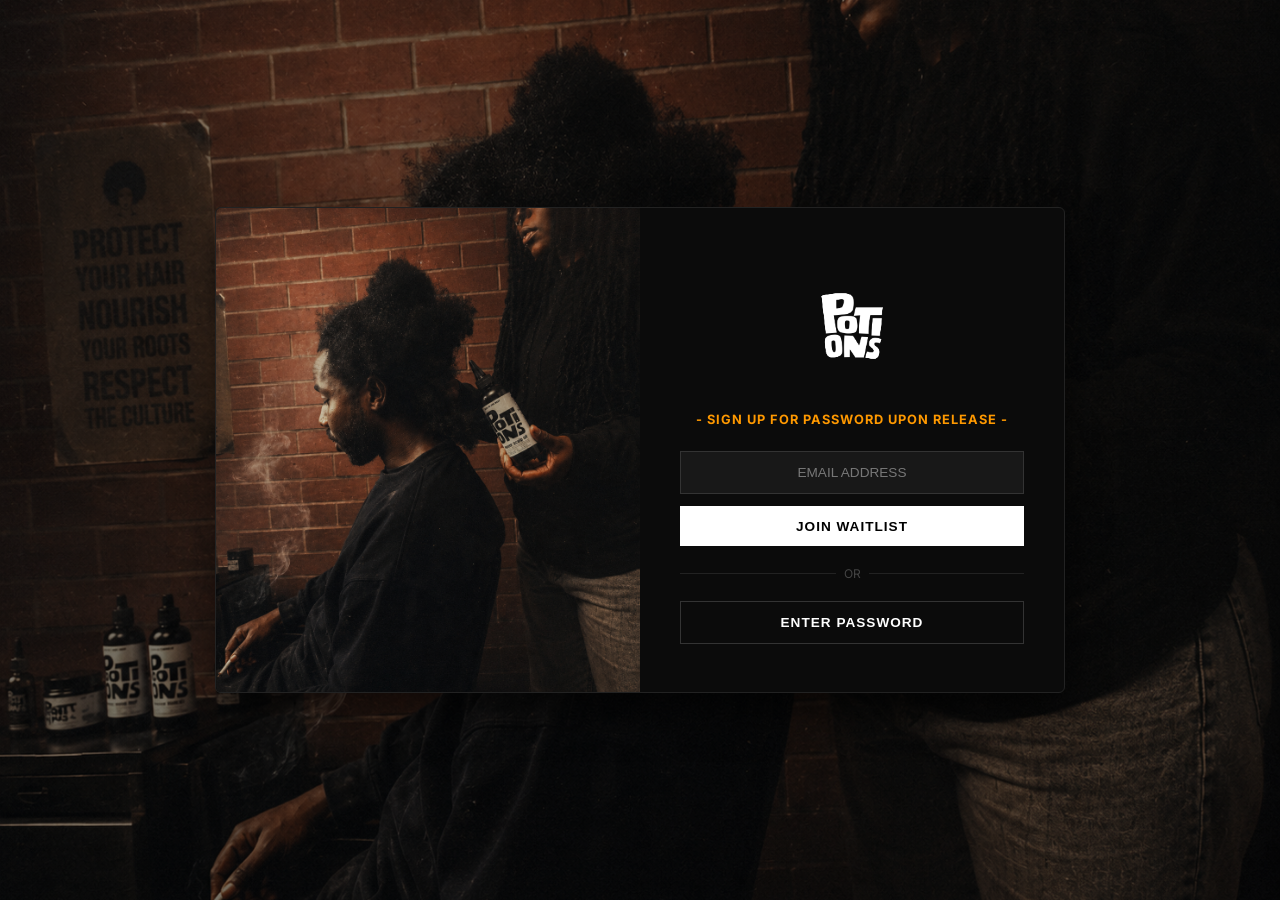
==== password.html @ b973c42d "Rename password6.html to password.html" ====
<!DOCTYPE html>
<html lang="en">
<head>
    <meta charset="UTF-8">
    <meta name="viewport" content="width=device-width, initial-scale=1.0">
    <title>POTIONS — Private Access</title>
    <link href="https://fonts.googleapis.com/css2?family=Inter:wght@400;700&family=Syne:wght@800;900&display=swap" rel="stylesheet">
    <link rel="stylesheet" href="style.css">
    <style>
      body {
        margin: 0;
        padding: 0;
        min-height: 100vh;
        display: flex;
        align-items: center;
        justify-content: center;
        background: url('scalp-main.jpg') center/cover no-repeat;
        position: relative;
        font-family: 'Inter', sans-serif;
      }

      /* Dark background veil */
      body::before {
        content: '';
        position: absolute;
        top: 0;
        left: 0;
        width: 100%;
        height: 100%;
        background: rgba(0, 0, 0, 0.4);
        z-index: 1;
      }

      /* Split container: Image left, Form right */
      .pass-card {
        position: relative;
        z-index: 2;
        background-color: #0b0b0b;
        border: 1px solid #222;
        max-width: 850px;
        width: 90%;
        display: grid;
        grid-template-columns: 1fr 1fr;
        border-radius: 6px;
        overflow: hidden;
        box-shadow: 0 20px 40px rgba(0,0,0,0.6);
      }

      .card-image-side {
        background: url('scalp-main.jpg') center/cover no-repeat;
        min-height: 400px;
      }

      .card-form-side {
        padding: 3rem 2.5rem;
        display: flex;
        flex-direction: column;
        justify-content: center;
        align-items: center;
        text-align: center;
      }

      .brand-logo {
        max-width: 140px;
        height: auto;
        margin: 0 auto 1rem auto; /* CENTERED LOGO */
        display: block;
      }

      .brand-sub {
        font-size: 0.8rem;
        color: #ff9900;
        margin-bottom: 1.5rem;
        letter-spacing: 1px;
        text-transform: uppercase;
        font-weight: 700;
      }

      .pass-form {
        width: 100%;
        display: flex;
        flex-direction: column;
        gap: 0.75rem;
      }

      .pass-input {
        width: 100%;
        padding: 0.8rem 1rem;
        background: #181818;
        border: 1px solid #333;
        color: #fff;
        font-size: 0.85rem;
        text-align: center;
        box-sizing: border-box;
      }

      .pass-input::placeholder {
        color: #777;
      }

      .pass-btn {
        width: 100%;
        padding: 0.8rem 1rem;
        background: #ffffff;
        color: #000000;
        border: none;
        font-weight: 700;
        cursor: pointer;
        text-transform: uppercase;
        letter-spacing: 1px;
        font-size: 0.85rem;
        transition: opacity 0.2s ease;
      }

      .pass-btn:hover {
        opacity: 0.9;
      }

      .pass-btn.alt {
        background: transparent;
        color: #fff;
        border: 1px solid #333;
      }

      .divider {
        width: 100%;
        display: flex;
        align-items: center;
        text-align: center;
        margin: 1.25rem 0;
        color: #444;
        font-size: 0.75rem;
      }

      .divider::before, .divider::after {
        content: '';
        flex: 1;
        border-bottom: 1px solid #222;
      }

      .divider span {
        padding: 0 0.5rem;
      }

      .error-msg {
        color: #ff4d4d;
        font-size: 0.75rem;
        margin: 0;
        display: none;
      }

      /* Mobile responsiveness */
      @media (max-width: 650px) {
        .pass-card {
          grid-template-columns: 1fr;
        }
        .card-image-side {
          min-height: 200px;
        }
      }
    </style>
</head>
<body>

    <div class="pass-card">
      
      <!-- LEFT SIDE: LIFESTYLE IMAGE -->
      <div class="card-image-side"></div>

      <!-- RIGHT SIDE: FORM CONTENT -->
      <div class="card-form-side">
        <!-- MODE 1: EMAIL CAPTURE (DEFAULT) -->
        <div id="waitlist-mode" style="width: 100%;">
          <img src="potions-logo.png" alt="POTIONS Logo" class="brand-logo">
          <p class="brand-sub">- sign up for password upon release -</p>

          <form action="YOUR_GOOGLE_FORM_URL_HERE" method="POST" target="_blank" class="pass-form">
            <input type="email" name="entry.YOUR_ENTRY_ID" placeholder="EMAIL ADDRESS" required class="pass-input">
            <button type="submit" class="pass-btn">JOIN WAITLIST</button>
          </form>

          <div class="divider"><span>OR</span></div>

          <button type="button" id="btn-show-pass" class="pass-btn alt">ENTER PASSWORD</button>
        </div>

        <!-- MODE 2: PASSWORD ACCESS -->
        <div id="password-mode" style="display: none; width: 100%;">
          <img src="potions-logo_2.jpg" alt="POTIONS Logo" class="brand-logo">
          <p class="brand-sub">ENTER PASSWORD TO UNLOCK</p>

          <form id="pass-form" class="pass-form">
            <input type="password" id="pass-input" placeholder="ENTER PASSWORD" required class="pass-input">
            <p id="pass-error" class="error-msg">INVALID PASSWORD</p>
            <button type="submit" class="pass-btn">ENTER SITE</button>
          </form>

          <div class="divider"><span>OR</span></div>

          <button type="button" id="btn-show-waitlist" class="pass-btn alt">BACK TO WAITLIST</button>
        </div>
      </div>

    </div>

    <script>
      const SITE_PASSWORD = "POTIONS2026";

      const waitlistMode = document.getElementById('waitlist-mode');
      const passMode     = document.getElementById('password-mode');
      const btnShowPass  = document.getElementById('btn-show-pass');
      const btnShowWait  = document.getElementById('btn-show-waitlist');
      const passForm     = document.getElementById('pass-form');
      const passInput    = document.getElementById('pass-input');
      const passError    = document.getElementById('pass-error');

      btnShowPass.addEventListener('click', () => {
        waitlistMode.style.display = 'none';
        passMode.style.display = 'block';
      });

      btnShowWait.addEventListener('click', () => {
        passMode.style.display = 'none';
        waitlistMode.style.display = 'block';
      });

      passForm.addEventListener('submit', (e) => {
        e.preventDefault();
        if (passInput.value === SITE_PASSWORD) {
          sessionStorage.setItem('siteUnlocked', 'true');
          window.location.href = 'index.html';
        } else {
          passError.style.display = 'block';
        }
      });
    </script>
</body>
</html>
---- style.css ----
/* --- DESIGN SYSTEM (STREETWEAR / RAW DARK THEME) --- */
:root {
    --accent-orange: #ff832a;
    --bg-dark: #000000;         
    --bg-card: #141414;         
    --text-white: #ffffff;       
    --text-muted: #a0a0a0;       
    --border-color: #262626;     
    --font-heading: 'Syne', sans-serif;
    --font-body: 'Inter', sans-serif;
}

* {
    margin: 0;
    padding: 0;
    box-sizing: border-box;
    -webkit-tap-highlight-color: transparent;
}

html {
    scroll-behavior: smooth;
    scroll-padding-top: 120px;
    font-size: 16px;
}

body {
    font-family: var(--font-body);
    background-color: var(--bg-dark);
    color: var(--text-white);
    -webkit-font-smoothing: antialiased;
    overflow-x: hidden;
    text-transform: uppercase;
}

.container {
    max-width: 1320px;
    margin: 0 auto;
    padding: 0 1.5rem;
}

/* --- OVERLAY STYLES --- */
.overlay-container {
  position: fixed;
  top: 0;
  left: 0;
  width: 100vw;
  height: 100vh;
  background-color: #000000;
  z-index: 9999;
  display: flex;
  justify-content: center;
  align-items: center;
  padding: 1.5rem;
}

.overlay-box {
  background-color: #141414;
  border: 2px solid #262626;
  padding: 2.5rem;
  max-width: 420px;
  width: 100%;
  text-align: center;
}

.overlay-title {
  font-family: 'Syne', sans-serif;
  font-weight: 900;
  font-size: 2.5rem;
  margin-bottom: 0.5rem;
  color: #ffffff;
}

.overlay-sub {
  font-size: 0.8rem;
  color: #a0a0a0;
  margin-bottom: 1.5rem;
  text-transform: uppercase;
}

.overlay-form {
  display: flex;
  flex-direction: column;
  gap: 0.75rem;
}

.overlay-input {
  background-color: #000000;
  border: 2px solid #262626;
  color: #ffffff;
  padding: 0.8rem;
  font-family: 'Inter', sans-serif;
  font-weight: 700;
  font-size: 0.85rem;
  text-transform: uppercase;
  outline: none;
}

.overlay-input:focus {
  border-color: #ff832a;
}

.overlay-btn {
  background-color: #ff832a;
  color: #000000;
  border: none;
  padding: 0.8rem;
  font-family: 'Syne', sans-serif;
  font-weight: 900;
  font-size: 0.9rem;
  cursor: pointer;
  letter-spacing: 1px;
}

.overlay-btn.alt {
  background-color: transparent;
  color: #ffffff;
  border: 2px solid #262626;
}

.overlay-btn.alt:hover {
  border-color: #ff832a;
  color: #ff832a;
}

.overlay-divider {
  margin: 1.25rem 0;
  border-bottom: 1px solid #262626;
  line-height: 0.1em;
}

.overlay-divider span {
  background: #141414;
  padding: 0 10px;
  color: #a0a0a0;
  font-size: 0.75rem;
}

.error-msg {
  color: #ff4d4d;
  font-size: 0.75rem;
  display: none;
  margin-top: 0.25rem;
}

#password-overlay {
  position: fixed;
  top: 0;
  left: 0;
  width: 100vw;
  height: 100vh;
  height: 100dvh;
  background: url('YOUR-IMAGE-NAME.jpg') center/cover no-repeat;
  z-index: 9999;
  display: flex;
  align-items: center;
  justify-content: center;
  overflow-y: auto;
}

#password-overlay::before {
  content: '';
  position: absolute;
  top: 0;
  left: 0;
  width: 100%;
  height: 100%;
  background: rgba(0, 0, 0, 0.85);
  z-index: -1;
}

/* --- NAVBAR LAYOUT --- */
.navbar {
    border-bottom: 2px solid var(--border-color);
    padding: 1.0rem 2.5rem;
    position: sticky;
    top: 0;
    background-color: var(--bg-dark);
    z-index: 1000;
    width: 100%;
}

.nav-container {
    display: grid;
    grid-template-columns: 1fr auto 1fr;
    align-items: center;
    width: 100%;
    max-width: 1400px;
    margin: 0 auto;
}

.nav-left {
    display: flex;
    justify-content: flex-start;
    align-items: center;
    gap: 2rem;
    height: 100%;
}

.nav-link {
    font-family: var(--font-body);
    font-weight: 800;
    font-size: 0.9rem;
    letter-spacing: 1.5px;
    color: var(--text-white);
    text-decoration: none;
    position: relative;
    padding: 0.5rem 0;
    transition: color 0.2s ease;
}

.nav-link::after {
    content: '';
    position: absolute;
    bottom: 0;
    left: 0;
    width: 0%;
    height: 2px;
    background-color: var(--accent-orange);
    transition: width 0.2s ease;
}

.nav-link:hover {
    color: var(--accent-orange);
}

.nav-link:hover::after {
    width: 100%;
}

.logo-link {
    display: flex;
    justify-content: center;
    align-items: center;
    text-decoration: none;
    line-height: 0;
}

.nav-logo {
    height: 90px;
    width: auto;
    object-fit: contain;
    display: block;
    margin: 0;
    transition: transform 0.2s ease;
}

.logo-link:hover .nav-logo {
    transform: scale(1.05);
}

.nav-right {
    display: flex;
}

.mobile-menu-btn {
    display: none;
    background: transparent;
    border: none;
    color: var(--text-white);
    font-size: 1.8rem;
    cursor: pointer;
    padding: 0.5rem;
    line-height: 1;
    z-index: 1002;
}

/* --- TICKER BANNER --- */
.ticker-bar {
    background-color: #000000;
    color: #ffffff;
    font-family: var(--font-heading);
    font-weight: 900;
    font-size: 0.85rem;
    letter-spacing: 2px;
    padding: 0.4rem 0;
    overflow: hidden;
    white-space: nowrap;
    border-top: 1px solid var(--border-color);
    border-bottom: 2px solid var(--border-color);
}

.ticker-track {
    display: inline-block;
    animation: ticker 22s linear infinite;
}

.ticker-track span {
    display: inline-block;
}

@keyframes ticker {
    0% { transform: translateX(0); }
    100% { transform: translateX(-50%); }
}

/* --- PRODUCT SECTION LAYOUT --- */
.product-section {
    padding: 3rem 0 5rem 0;
}

.product-grid {
    display: grid;
    grid-template-columns: 1.1fr 0.9fr;
    gap: 4rem;
    align-items: start;
}

.product-gallery {
    display: flex;
    flex-direction: column;
    gap: 1.5rem;
}

.img-container {
    background-color: var(--bg-card);
    border: 2px solid var(--border-color);
    overflow: hidden;
    position: relative;
}

.img-container img {
    width: 100%;
    height: 100%;
    object-fit: cover;
    display: block;
    transition: transform 0.3s ease;
}

.img-container:hover img {
    transform: scale(1.03);
}

.main-img {
    aspect-ratio: 4 / 5;
    width: 100%;
}

.gallery-row {
    display: grid;
    grid-template-columns: 1fr 1fr;
    gap: 1.5rem;
}

.sub-img {
    aspect-ratio: 1 / 1;
}

.product-info {
    display: flex;
    flex-direction: column;
    gap: 1.5rem;
}

.product-title {
    font-family: var(--font-heading);
    font-weight: 900;
    font-size: 2.75rem;
    line-height: 1.1;
    letter-spacing: -1px;
}

.review-stars-summary {
    display: flex;
    align-items: center;
    gap: 0.75rem;
}

.stars {
    color: var(--accent-orange);
    letter-spacing: 2px;
    font-size: 1.1rem;
}

.rating-text {
    font-size: 0.8rem;
    font-weight: 700;
    color: var(--text-muted);
    letter-spacing: 1px;
}

.price-container {
    font-family: var(--font-heading);
    font-size: 2rem;
    font-weight: 900;
    color: var(--accent-orange);
}

.control-group {
    display: flex;
    flex-direction: column;
    gap: 0.5rem;
}

.group-label {
    font-size: 0.75rem;
    font-weight: 800;
    color: var(--text-muted);
    letter-spacing: 1.5px;
}

.pill-container {
    display: flex;
    gap: 0.75rem;
}

.pill-btn {
    background: transparent;
    border: 2px solid var(--border-color);
    color: var(--text-white);
    padding: 0.6rem 1.5rem;
    font-family: var(--font-body);
    font-weight: 700;
    font-size: 0.85rem;
    cursor: pointer;
    transition: all 0.2s ease;
}

.pill-btn.active, .pill-btn:hover {
    border-color: var(--accent-orange);
    background-color: var(--accent-orange);
    color: var(--bg-dark);
}

.purchase-stack {
    display: flex;
    gap: 1rem;
    margin-top: 0.5rem;
}

.quantity-selector {
    display: flex;
    border: 2px solid var(--border-color);
    background-color: var(--bg-card);
}

.qty-btn {
    background: transparent;
    border: none;
    color: var(--text-white);
    width: 45px;
    font-size: 1.2rem;
    font-weight: 700;
    cursor: pointer;
    transition: color 0.2s ease;
}

.qty-btn:hover {
    color: var(--accent-orange);
}

#qty-input {
    width: 45px;
    background: transparent;
    border: none;
    color: var(--text-white);
    text-align: center;
    font-family: var(--font-body);
    font-weight: 700;
    font-size: 1rem;
    appearance: textfield;
    -moz-appearance: textfield;
}

#qty-input::-webkit-outer-spin-button,
#qty-input::-webkit-inner-spin-button {
    -webkit-appearance: none;
    margin: 0;
}

.add-to-cart-btn {
    flex: 1;
    background-color: var(--accent-orange);
    color: var(--bg-dark);
    border: none;
    padding: 1rem 2rem;
    font-family: var(--font-heading);
    font-weight: 900;
    font-size: 1.1rem;
    letter-spacing: 2px;
    cursor: pointer;
    transition: transform 0.1s ease, background-color 0.2s ease;
}

.add-to-cart-btn:hover {
    background-color: #ff9447;
    transform: translateY(-2px);
}

.add-to-cart-btn:active {
    transform: translateY(0);
}

/* Slightly larger single-line tagline */
.sketch-tagline {
    font-family: var(--font-heading);
    font-size: 1.1rem;
    font-style: normal;          /* Removes italicization to match the image */
    font-weight: 900;             /* Ultra-heavy weight matching the image */
    letter-spacing: 0.5px;
    color: var(--accent-orange);
    margin-top: 0.25rem;
    white-space: nowrap;          /* Keeps it strictly on one line */
}

.sketch-bullet-list {
    list-style: none;
    display: flex;
    flex-direction: column;
    gap: 0.5rem;
}

.sketch-bullet-list li {
    font-size: 0.9rem;
    font-weight: 600;
    color: var(--text-white);
    display: flex;
    align-items: center;
    gap: 0.5rem;
}

.sketch-bullet-list li::before {
    content: "•";
    color: var(--accent-orange);
    font-size: 1.2rem;
}

.accordion-stack {
    border-top: 2px solid var(--border-color);
    margin-top: 1rem;
}

.accordion-item {
    border-bottom: 2px solid var(--border-color);
}

.accordion-trigger {
    width: 100%;
    background: transparent;
    border: none;
    padding: 1.2rem 0;
    color: var(--text-white);
    font-family: var(--font-heading);
    font-weight: 800;
    font-size: 0.95rem;
    letter-spacing: 1px;
    display: flex;
    justify-content: space-between;
    align-items: center;
    cursor: pointer;
    text-align: left;
}

.accordion-icon {
    font-size: 1.2rem;
    color: var(--accent-orange);
    font-weight: 700;
}

.accordion-panel {
    max-height: 0;
    overflow: hidden;
    transition: max-height 0.3s ease-out;
}

.accordion-item.open .accordion-panel {
    max-height: 1000px;
}

.accordion-content {
    padding-bottom: 1.2rem;
    font-size: 0.85rem;
    line-height: 1.6;
    color: var(--text-muted);
    text-transform: none;
}

.what-it-does-box {
    background-color: var(--bg-card);
    border: 2px solid var(--border-color);
    padding: 1.5rem;
    margin-top: 0.5rem;
}

.what-heading {
    font-family: var(--font-heading);
    font-size: 1.1rem;
    font-weight: 900;
    color: var(--accent-orange);
    margin-bottom: 0.75rem;
    letter-spacing: 1px;
}

.what-text {
    font-size: 0.85rem;
    line-height: 1.5;
    color: var(--text-white);
    margin-bottom: 1rem;
    text-transform: none;
}

.what-it-does-box ul {
    list-style-type: square;
    padding-left: 1.2rem;
    display: flex;
    flex-direction: column;
    gap: 0.4rem;
}

.what-it-does-box li {
    font-size: 0.8rem;
    color: var(--text-muted);
    text-transform: none;
}

/* --- FOOTER --- */
.footer-grid {
    display: grid;
    grid-template-columns: 2fr 1fr 1fr 1.5fr;
    gap: 3rem;
    margin-bottom: 3rem;
}

.brand-col .logo {
    font-family: var(--font-heading);
    font-weight: 900;
    font-size: 2rem;
    letter-spacing: -1px;
    display: block;
    margin-bottom: 1rem;
}

.footer-tagline {
    font-size: 0.8rem;
    color: var(--text-muted);
    line-height: 1.5;
    font-weight: 600;
    max-width: 280px;
}

.footer-heading {
    font-family: var(--font-heading);
    font-weight: 800;
    font-size: 0.85rem;
    letter-spacing: 1.5px;
    color: var(--accent-orange);
    margin-bottom: 1.2rem;
}

.footer-list {
    list-style: none;
    display: flex;
    flex-direction: column;
    gap: 0.75rem;
}

.footer-list a {
    color: var(--text-muted);
    text-decoration: none;
    font-size: 0.85rem;
    font-weight: 600;
    transition: color 0.2s ease;
}

.footer-list a:hover {
    color: var(--text-white);
}

.footer-text {
    font-size: 0.85rem;
    color: var(--text-muted);
    margin-bottom: 1rem;
    text-transform: none;
}

.footer-social-btn {
    display: inline-flex;
    align-items: center;
    gap: 0.5rem;
    background-color: var(--bg-card);
    border: 2px solid var(--border-color);
    color: var(--text-white);
    padding: 0.6rem 1rem;
    text-decoration: none;
    font-weight: 700;
    font-size: 0.8rem;
    transition: all 0.2s ease;
}

.footer-social-btn:hover {
    border-color: var(--accent-orange);
    color: var(--accent-orange);
}

.instagram-icon {
    width: 16px;
    height: 16px;
}

.footer-bottom {
    border-top: 1px solid var(--border-color);
    padding-top: 2rem;
    display: flex;
    justify-content: space-between;
    align-items: center;
    font-size: 0.75rem;
    color: var(--text-muted);
    font-weight: 600;
}

.payment-badges {
    display: flex;
    gap: 1rem;
}

.payment-badges span {
    border: 1px solid var(--border-color);
    padding: 0.2rem 0.5rem;
    border-radius: 3px;
    font-size: 0.65rem;
}

/* --- RESPONSIVE MEDIA QUERIES --- */

/* Tablets & Small Laptops */
@media (max-width: 900px) {
    .navbar {
        padding: 0.75rem 1.25rem;
    }

    .nav-container {
        display: grid;
        grid-template-columns: 40px 1fr 40px;
        align-items: center;
        width: 100%;
    }

    .logo-link {
        grid-column: 2;
        justify-self: center;
    }

    .nav-logo {
        height: 75px;
        width: auto;
    }

    .mobile-menu-btn {
        display: block;
        grid-column: 3;
        justify-self: end;
    }

    .nav-right {
        display: none;
    }

    .nav-left {
        display: flex;
        position: fixed;
        top: 0;
        left: 0;
        width: 100vw;
        height: 100vh;
        background-color: var(--bg-dark);
        flex-direction: column;
        justify-content: center;
        align-items: flex-start;
        padding: 3rem 2.5rem;
        gap: 2rem;
        z-index: 1001;
        opacity: 0;
        pointer-events: none;
        transition: opacity 0.3s ease, transform 0.3s ease;
        transform: translateY(-10px);
    }

    .nav-left.mobile-open {
        opacity: 1;
        pointer-events: auto;
        transform: translateY(0);
    }

    .nav-left .nav-link {
        font-family: var(--font-heading);
        font-size: 1.6rem;
        font-weight: 900;
        letter-spacing: 2px;
        color: var(--text-white);
        text-decoration: none;
    }

    .product-grid {
        grid-template-columns: 1fr;
        gap: 2.5rem;
    }

    .footer-grid {
        grid-template-columns: 1fr 1fr;
        gap: 2rem;
    }

    .brand-col {
        grid-column: span 2;
    }
}

/* Mobile Phones */
@media (max-width: 550px) {
    .product-title {
        font-size: 2rem;
    }

    .sketch-tagline {
        font-size: 0.8rem; /* Keeps font bold and unified on 1 line across all phone sizes */
        white-space: nowrap;
    }

    .purchase-stack {
        flex-direction: column;
        width: 100%;
    }

    .quantity-selector {
        justify-content: center;
        width: 100%;
        height: 48px;
    }

    .add-to-cart-btn {
        width: 100%;
        padding: 1.1rem;
    }

    .overlay-input {
        font-size: 16px !important; /* Prevents mobile Safari auto-zoom on focus */
        padding: 0.9rem 0.75rem;
    }

    .overlay-box {
        padding: 1.5rem 1rem;
        max-width: 100% !important;
        width: 100%;
    }

    .overlay-title {
        font-size: 1.8rem;
    }

    .overlay-sub {
        font-size: 0.75rem;
    }

    .footer-grid {
        grid-template-columns: 1fr;
    }
    
    .brand-col {
        grid-column: span 1;
    }

    .footer-bottom {
        flex-direction: column;
        gap: 1rem;
        text-align: center;
    }
}
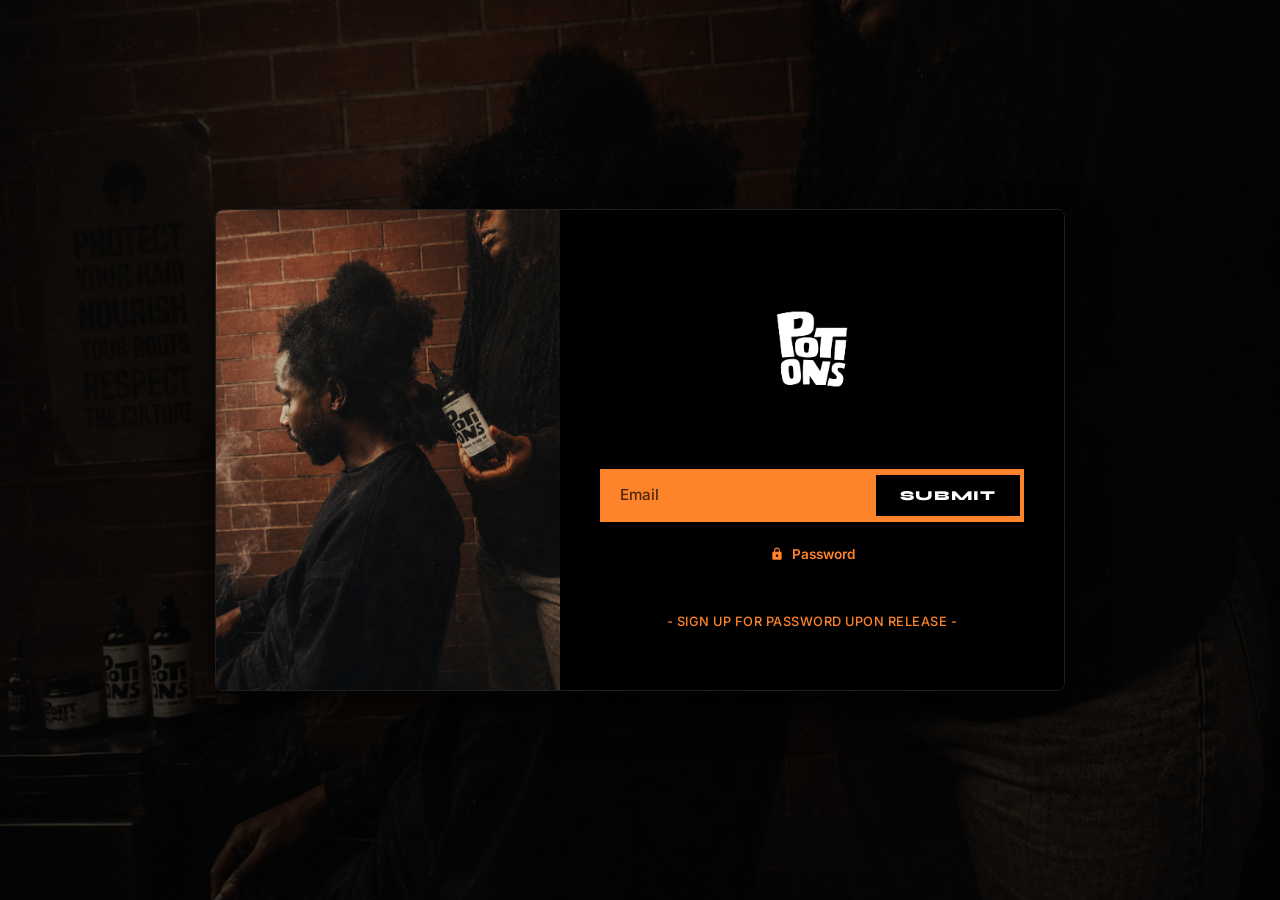
==== commit 69676908: "Update password.html" ====
--- a/password.html
+++ b/password.html
@@ -3,159 +3,240 @@
 <head>
     <meta charset="UTF-8">
     <meta name="viewport" content="width=device-width, initial-scale=1.0">
-    <title>POTIONS — Private Access</title>
-    <link href="https://fonts.googleapis.com/css2?family=Inter:wght@400;700&family=Syne:wght@800;900&display=swap" rel="stylesheet">
+    <title>POTIONS — Access</title>
+    <link href="https://fonts.googleapis.com/css2?family=Inter:wght@400;500;600;700&family=Syne:wght@700;800;900&display=swap" rel="stylesheet">
     <link rel="stylesheet" href="style.css">
     <style>
+      *, *::before, *::after {
+        box-sizing: border-box;
+      }
+
       body {
         margin: 0;
-        padding: 0;
+        padding: 1rem;
         min-height: 100vh;
         display: flex;
         align-items: center;
         justify-content: center;
-        background: url('scalp-main.jpg') center/cover no-repeat;
+        background: url('scalp-main.jpg') center/cover no-repeat fixed;
+        font-family: 'Inter', sans-serif;
+        color: #ffffff;
         position: relative;
-        font-family: 'Inter', sans-serif;
-      }
-
-      /* Dark background veil */
+      }
+
+      /* Dark background overlay veil */
       body::before {
         content: '';
         position: absolute;
         top: 0;
         left: 0;
-        width: 100%;
-        height: 100%;
-        background: rgba(0, 0, 0, 0.4);
+        right: 0;
+        bottom: 0;
+        background: rgba(0, 0, 0, 0.75);
         z-index: 1;
       }
 
-      /* Split container: Image left, Form right */
+      /* Split Card Container */
       .pass-card {
         position: relative;
         z-index: 2;
-        background-color: #0b0b0b;
-        border: 1px solid #222;
+        width: 100%;
         max-width: 850px;
-        width: 90%;
-        display: grid;
-        grid-template-columns: 1fr 1fr;
-        border-radius: 6px;
+        display: flex;
+        background-color: #000000;
+        border: 1px solid #1f1f1f;
+        border-radius: 8px;
         overflow: hidden;
-        box-shadow: 0 20px 40px rgba(0,0,0,0.6);
-      }
-
+        box-shadow: 0 20px 40px rgba(0, 0, 0, 0.8);
+      }
+
+      /* Left Side: Image */
       .card-image-side {
+        flex: 1.1;
         background: url('scalp-main.jpg') center/cover no-repeat;
-        min-height: 400px;
-      }
-
+        min-height: 480px;
+      }
+
+      /* Right Side: Form Panel */
       .card-form-side {
+        flex: 1;
         padding: 3rem 2.5rem;
         display: flex;
         flex-direction: column;
-        justify-content: center;
-        align-items: center;
+        align-items: center;
+        justify-content: center;
         text-align: center;
+        background-color: #000000;
+      }
+
+      /* Logo Container */
+      .logo-container {
+        width: 100%;
+        max-width: 160px;
+        margin-bottom: 2.5rem;
+        display: flex;
+        justify-content: center;
+        align-items: center;
       }
 
       .brand-logo {
-        max-width: 140px;
+        width: 100%;
         height: auto;
-        margin: 0 auto 1rem auto; /* CENTERED LOGO */
-        display: block;
-      }
-
+        max-height: 180px;
+        object-fit: contain;
+      }
+
+      .pass-form-wrapper {
+        width: 100%;
+      }
+
+      /* Unified Split Input & Button Group */
+      .split-input-group {
+        display: flex;
+        width: 100%;
+        background-color: #ff832a;
+        padding: 4px;
+        align-items: center;
+      }
+
+      .split-input {
+        flex: 1;
+        min-width: 0;
+        background: transparent;
+        border: none;
+        color: #000000;
+        padding: 0.85rem 1rem;
+        font-family: 'Inter', sans-serif;
+        font-size: 0.95rem;
+        font-weight: 600;
+        line-height: 1.2;
+        outline: none;
+      }
+
+      .split-input::placeholder {
+        color: rgba(0, 0, 0, 0.7);
+        font-weight: 500;
+      }
+
+      .split-btn {
+        background: #000000;
+        color: #ffffff;
+        border: none;
+        padding: 0.85rem 1.5rem;
+        font-family: 'Syne', sans-serif;
+        font-size: 0.85rem;
+        font-weight: 800;
+        line-height: 1;
+        letter-spacing: 1px;
+        cursor: pointer;
+        text-transform: uppercase;
+        white-space: nowrap;
+        display: flex;
+        align-items: center;
+        justify-content: center;
+        transition: background 0.2s ease, color 0.2s ease;
+      }
+
+      .split-btn:hover {
+        background: #ffffff;
+        color: #000000;
+      }
+
+      /* Lock & Toggle Link */
+      .toggle-mode-btn {
+        background: transparent;
+        border: none;
+        color: #ff832a;
+        font-family: 'Inter', sans-serif;
+        font-size: 0.85rem;
+        font-weight: 600;
+        margin-top: 1.5rem;
+        cursor: pointer;
+        display: inline-flex;
+        align-items: center;
+        justify-content: center;
+        gap: 0.5rem;
+      }
+
+      .toggle-mode-btn:hover {
+        text-decoration: underline;
+      }
+
+      .lock-icon {
+        width: 14px;
+        height: 14px;
+        fill: currentColor;
+        flex-shrink: 0;
+      }
+
+      /* Subtitle / Tagline */
       .brand-sub {
         font-size: 0.8rem;
-        color: #ff9900;
-        margin-bottom: 1.5rem;
-        letter-spacing: 1px;
-        text-transform: uppercase;
-        font-weight: 700;
-      }
-
-      .pass-form {
-        width: 100%;
-        display: flex;
-        flex-direction: column;
-        gap: 0.75rem;
-      }
-
-      .pass-input {
-        width: 100%;
-        padding: 0.8rem 1rem;
-        background: #181818;
-        border: 1px solid #333;
-        color: #fff;
-        font-size: 0.85rem;
-        text-align: center;
-        box-sizing: border-box;
-      }
-
-      .pass-input::placeholder {
-        color: #777;
-      }
-
-      .pass-btn {
-        width: 100%;
-        padding: 0.8rem 1rem;
-        background: #ffffff;
-        color: #000000;
-        border: none;
-        font-weight: 700;
-        cursor: pointer;
-        text-transform: uppercase;
-        letter-spacing: 1px;
-        font-size: 0.85rem;
-        transition: opacity 0.2s ease;
-      }
-
-      .pass-btn:hover {
-        opacity: 0.9;
-      }
-
-      .pass-btn.alt {
-        background: transparent;
-        color: #fff;
-        border: 1px solid #333;
-      }
-
-      .divider {
-        width: 100%;
-        display: flex;
-        align-items: center;
-        text-align: center;
-        margin: 1.25rem 0;
-        color: #444;
-        font-size: 0.75rem;
-      }
-
-      .divider::before, .divider::after {
-        content: '';
-        flex: 1;
-        border-bottom: 1px solid #222;
-      }
-
-      .divider span {
-        padding: 0 0.5rem;
+        color: #ff832a;
+        margin-top: 3rem;
+        letter-spacing: 0.5px;
+        font-family: 'Inter', sans-serif;
+        font-weight: 500;
+        line-height: 1.4;
       }
 
       .error-msg {
         color: #ff4d4d;
         font-size: 0.75rem;
-        margin: 0;
+        margin-top: 0.5rem;
         display: none;
-      }
-
-      /* Mobile responsiveness */
-      @media (max-width: 650px) {
+        font-family: 'Inter', sans-serif;
+        font-weight: 600;
+      }
+
+      /* Mobile Optimizations */
+      @media (max-width: 720px) {
+        body {
+          padding: 0.75rem;
+        }
+
         .pass-card {
-          grid-template-columns: 1fr;
-        }
+          flex-direction: column;
+          max-width: 440px;
+          max-height: 90vh;
+          overflow-y: auto;
+        }
+
         .card-image-side {
-          min-height: 200px;
+          min-height: 180px;
+          max-height: 200px;
+          flex: none;
+        }
+
+        .card-form-side {
+          padding: 2rem 1.25rem;
+        }
+
+        .logo-container {
+          max-width: 130px;
+          margin-bottom: 1.75rem;
+        }
+
+        .split-input {
+          padding: 0.75rem 0.75rem;
+          font-size: 0.85rem;
+        }
+
+        .split-btn {
+          padding: 0.75rem 1rem;
+          font-size: 0.75rem;
+        }
+
+        .brand-sub {
+          margin-top: 2rem;
+          font-size: 0.75rem;
+        }
+      }
+
+      @media (max-width: 380px) {
+        .split-btn {
+          padding: 0.75rem 0.75rem;
+          letter-spacing: 0.5px;
         }
       }
     </style>
@@ -169,36 +250,51 @@
 
       <!-- RIGHT SIDE: FORM CONTENT -->
       <div class="card-form-side">
-        <!-- MODE 1: EMAIL CAPTURE (DEFAULT) -->
-        <div id="waitlist-mode" style="width: 100%;">
+        
+        <!-- Brand Logo -->
+        <div class="logo-container">
           <img src="potions-logo.png" alt="POTIONS Logo" class="brand-logo">
-          <p class="brand-sub">- sign up for password upon release -</p>
-
-          <form action="YOUR_GOOGLE_FORM_URL_HERE" method="POST" target="_blank" class="pass-form">
-            <input type="email" name="entry.YOUR_ENTRY_ID" placeholder="EMAIL ADDRESS" required class="pass-input">
-            <button type="submit" class="pass-btn">JOIN WAITLIST</button>
-          </form>
-
-          <div class="divider"><span>OR</span></div>
-
-          <button type="button" id="btn-show-pass" class="pass-btn alt">ENTER PASSWORD</button>
         </div>
 
-        <!-- MODE 2: PASSWORD ACCESS -->
-        <div id="password-mode" style="display: none; width: 100%;">
-          <img src="potions-logo_2.jpg" alt="POTIONS Logo" class="brand-logo">
-          <p class="brand-sub">ENTER PASSWORD TO UNLOCK</p>
-
-          <form id="pass-form" class="pass-form">
-            <input type="password" id="pass-input" placeholder="ENTER PASSWORD" required class="pass-input">
-            <p id="pass-error" class="error-msg">INVALID PASSWORD</p>
-            <button type="submit" class="pass-btn">ENTER SITE</button>
-          </form>
-
-          <div class="divider"><span>OR</span></div>
-
-          <button type="button" id="btn-show-waitlist" class="pass-btn alt">BACK TO WAITLIST</button>
+        <div class="pass-form-wrapper">
+          
+          <!-- MODE 1: EMAIL WAITLIST FORM -->
+          <div id="waitlist-mode">
+            <form action="YOUR_GOOGLE_FORM_URL_HERE" method="POST" target="_blank">
+              <div class="split-input-group">
+                <input type="email" name="entry.YOUR_ENTRY_ID" placeholder="Email" required class="split-input">
+                <button type="submit" class="split-btn">SUBMIT</button>
+              </div>
+            </form>
+
+            <button type="button" id="btn-show-pass" class="toggle-mode-btn">
+              <svg class="lock-icon" viewBox="0 0 24 24">
+                <path d="M18 8h-1V6c0-2.76-2.24-5-5-5S7 3.24 7 6v2H6c-1.1 0-2 .9-2 2v10c0 1.1.9 2 2 2h12c1.1 0 2-.9 2-2V10c0-1.1-.9-2-2-2zm-6 9c-1.1 0-2-.9-2-2s.9-2 2-2 2 .9 2 2-.9 2-2 2zm3.1-9H8.9V6c0-1.71 1.39-3.1 3.1-3.1 1.71 0 3.1 1.39 3.1 3.1v2z"/>
+              </svg>
+              Password
+            </button>
+          </div>
+
+          <!-- MODE 2: PASSWORD ACCESS FORM -->
+          <div id="password-mode" style="display: none;">
+            <form id="pass-form">
+              <div class="split-input-group">
+                <input type="password" id="pass-input" placeholder="Password" required class="split-input">
+                <button type="submit" class="split-btn">ENTER</button>
+              </div>
+              <p id="pass-error" class="error-msg">INVALID PASSWORD</p>
+            </form>
+
+            <button type="button" id="btn-show-waitlist" class="toggle-mode-btn">
+              Back to Email Sign-up
+            </button>
+          </div>
+
         </div>
+
+        <!-- Footer Tagline -->
+        <p class="brand-sub">- sign up for password upon release -</p>
+
       </div>
 
     </div>
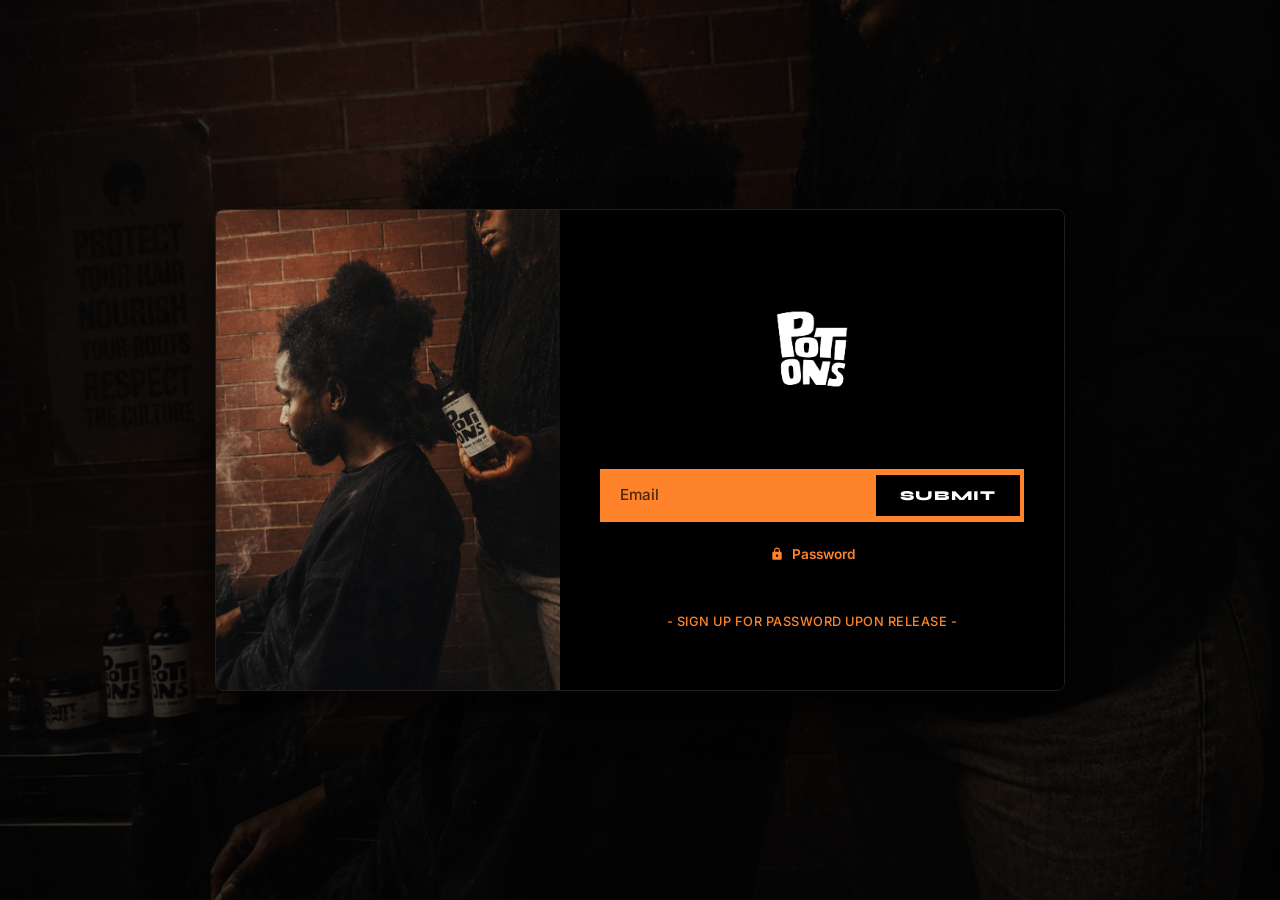
==== commit fc974f10: "Fix viewport issues and enhance mobile layout Added fixes for viewport issues and improved mobile re" ====
--- a/password.html
+++ b/password.html
@@ -11,29 +11,39 @@
         box-sizing: border-box;
       }
 
+      /* Fix 1: Set HTML root canvas color to black to prevent white bars on scroll/elastic bounce */
+      html {
+        background-color: #000000;
+        height: 100%;
+        overflow-x: hidden;
+      }
+
       body {
         margin: 0;
         padding: 1rem;
         min-height: 100vh;
-        display: flex;
-        align-items: center;
-        justify-content: center;
-        background: url('scalp-main.jpg') center/cover no-repeat fixed;
+        min-height: 100dvh; /* Dynamic viewport height for mobile browser toolbars */
+        display: flex;
+        align-items: center;
+        justify-content: center;
+        background: #000000 url('scalp-main.jpg') center/cover no-repeat fixed;
         font-family: 'Inter', sans-serif;
         color: #ffffff;
         position: relative;
-      }
-
-      /* Dark background overlay veil */
+        overflow-x: hidden;
+      }
+
+      /* Fix 2: Use position fixed for overlay veil so it covers the viewport entirely when scrolling */
       body::before {
         content: '';
-        position: absolute;
+        position: fixed;
         top: 0;
         left: 0;
-        right: 0;
-        bottom: 0;
+        width: 100vw;
+        height: 100vh;
         background: rgba(0, 0, 0, 0.75);
         z-index: 1;
+        pointer-events: none;
       }
 
       /* Split Card Container */
@@ -42,6 +52,7 @@
         z-index: 2;
         width: 100%;
         max-width: 850px;
+        margin: auto; /* Ensures vertical and horizontal centering on mobile */
         display: flex;
         background-color: #000000;
         border: 1px solid #1f1f1f;
@@ -192,14 +203,14 @@
       /* Mobile Optimizations */
       @media (max-width: 720px) {
         body {
-          padding: 0.75rem;
-        }
-
+          padding: 1rem 0.75rem;
+        }
+
+        /* Fix 3: Allow the card to expand properly on mobile without clipping inside inner scrolls */
         .pass-card {
           flex-direction: column;
           max-width: 440px;
-          max-height: 90vh;
-          overflow-y: auto;
+          margin: 1rem auto;
         }
 
         .card-image-side {
